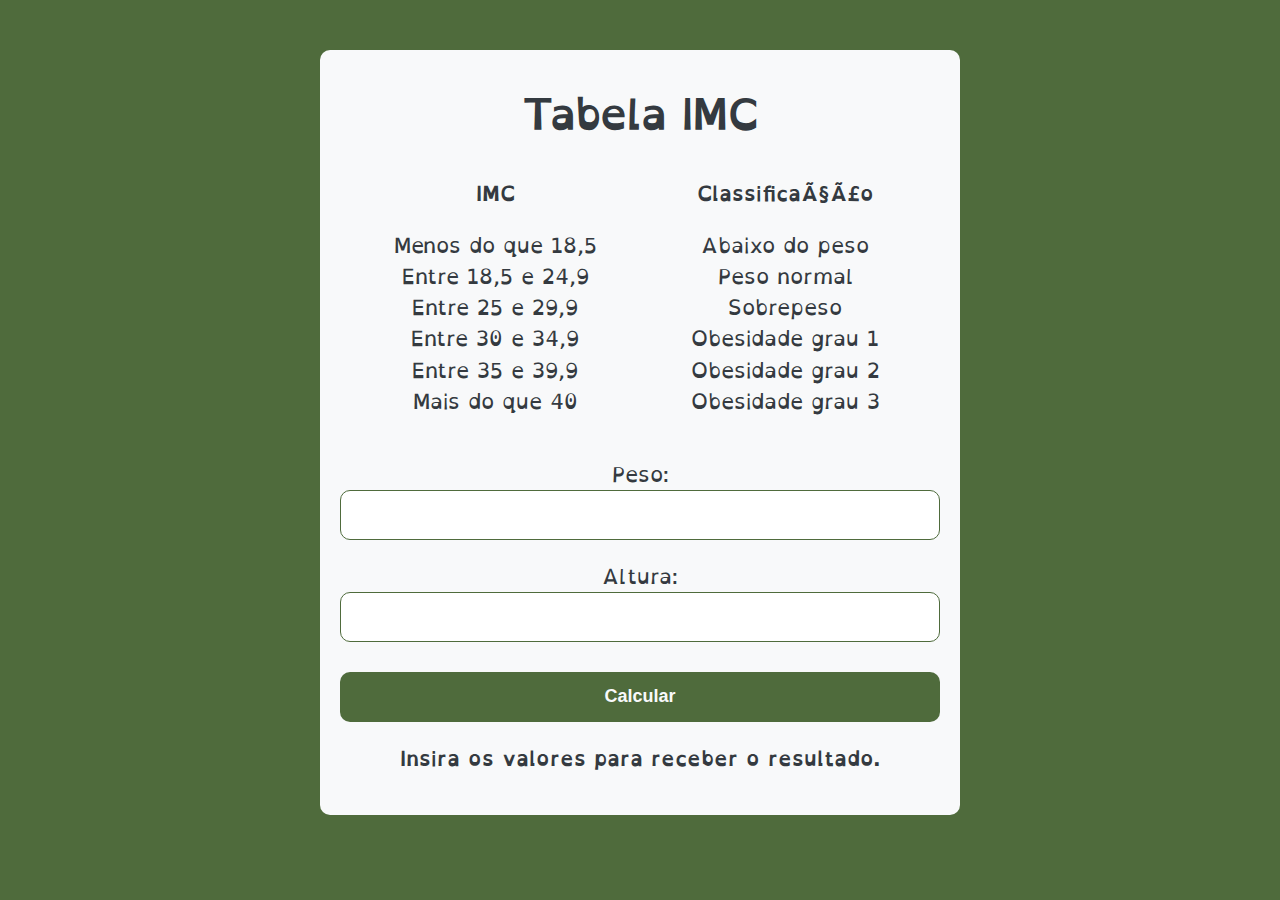
==== Aula10 - Exercicio IMC/index.html @ 0b99c347 "Parte 1 Exercicio IMC" ====
<!DOCTYPE html>
<html lang="en">
<head>
    <meta charset="Upt-BR">
    <meta name="viewport" content="width=device-width, initial-scale=1.0">
    <title>Tabela IMC</title>
    <link rel="stylesheet" href="./assets/css/style.css">
</head>
<body>
    <section class = "container">
       <h1>Tabela IMC</h1>
       <div class="imc" >
        <p id="bold" > IMC </p>
        <p> Menos do que 18,5
        <br> Entre 18,5 e 24,9
        <br> Entre 25 e 29,9
        <br> Entre 30 e 34,9
        <br> Entre 35 e 39,9
        <br> Mais do que 40</p>
        </p>
       </div>
       <div class="classification" >
        <p id="bold"> Classificação</p>
        <p> Abaixo do peso
        <br> Peso normal
        <br> Sobrepeso
        <br> Obesidade grau 1
        <br> Obesidade grau 2
        <br> Obesidade grau 3
        </p>
       </div>
        <form class = "form" action ="" method="get">
            <p> Peso: <input type = "text" class = "peso"></p>
            <p> Altura: <input type = "text" class = "altura"></p>
            <button> Calcular </button>
        <div class="result" >
            <p id="bold"> Insira os valores para receber o resultado.</p>
        </div>
    </section>


    <script src = "./assets/js/main.js"></script>
</body>
</html>
---- Aula10 - Exercicio IMC/assets/css/style.css ----
:root{
    --primary: #4f6b3c;
    --secondary: #6b3c3c;
    --success: #28a745;
    --info: #17a2b8;
    --warning: #ffc107;
    --danger: #dc3545;
    --light: #f8f9fa;
    --dark: #343a40;
}

@font-face {
    font-family: 'OpenDyslexic-Regular';
    src: url('../fonts/OpenDyslexic-Regular.otf') format('truetype');
    /* Adicione mais formatos e caminhos se necessário */
    font-weight: normal;
    font-style: normal;
}
@font-face {
font-family: 'OpenDyslexic-Italic';
src: url('../fonts/OpenDyslexic-Italic.otf') format('truetype');
/* Adicione mais formatos e caminhos se necessário */
font-weight: normal;
font-style: italic;}

@font-face {
    font-family: 'OpenDyslexic-Bold';
    src: url('../fonts/OpenDyslexic-Bold.otf') format('truetype');
    /* Adicione mais formatos e caminhos se necessário */
    font-weight: normal;
    font-style: bold;}

@font-face {
        font-family: 'OpenDyslexic-BoldItalic';
        src: url('../fonts/OpenDyslexic-BoldItalic.otf') format('truetype');
        /* Adicione mais formatos e caminhos se necessário */
        font-weight: normal;
        font-style: bold italic;}

*{
    box-sizing: border-box;
    outline: 0;
}

body{
    margin: 0;
    padding: 0;
    background: var(--primary);
    font-family: 'OpenDyslexic-Regular',  sans-serif;
    font-size: 1.3em;
    line-height: 1.5em;
    color: var(--dark);
}

.container{
    max-width: 640px;
    margin: 50px auto;
    padding: 20px;
    background: var(--light);
    border-radius: 10px;
}

section {
    text-align: center;

}

form input, form label, form button {
    display: block;
    width: 100%;
    margin-bottom: 10px;
  }
  
  form input {
    font-size: 24px;
    height: 50px;
    padding: 0 20px;
    border-radius: 10px;
    border: var(--primary) solid 1px;
  }
  
  form input:focus {
    outline: 1px solid var(--primary);
  }
  
  form button {
    border: none;
    border-radius: 10px;
    background: var(--primary);
    color: var(--light);
    font-size: 18px;
    font-weight: 700;
    height: 50px;
    cursor: pointer;
    margin-top: 30px;
  }
  
  form button:hover {
    background: var(--secondary);
  }

  .imc{
    display: inline-block;
    width: 45%; /* Ajuste conforme necessário, deixando espaço para margens */
    margin-right: 2%; /* Adiciona espaçamento entre as divs */
  }

  .classification{
    display: inline-block;
    width: 45%; /* Ajuste conforme necessário, deixando espaço para margens */
  }

  .result{
    text-align: center;
  }

  #bold{
    font-family: 'OpenDyslexic-Bold',  sans-serif;
  }
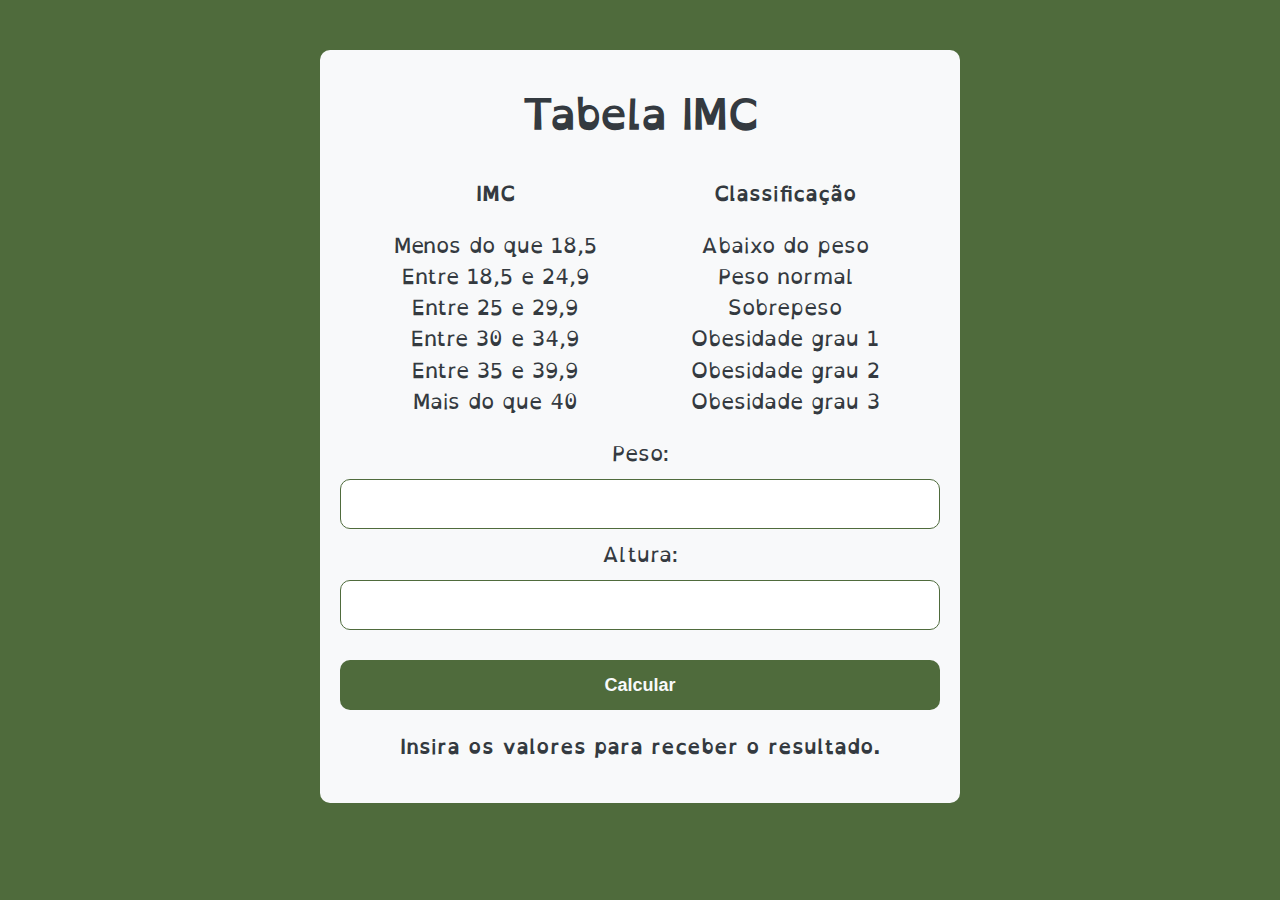
==== commit f529195c: "Conclusão do exercício de ImC" ====
--- a/Aula10 - Exercicio IMC/index.html
+++ b/Aula10 - Exercicio IMC/index.html
@@ -1,7 +1,7 @@
 <!DOCTYPE html>
-<html lang="en">
+<html lang="pt-BR">
 <head>
-    <meta charset="Upt-BR">
+    <meta charset="UTF-8">
     <meta name="viewport" content="width=device-width, initial-scale=1.0">
     <title>Tabela IMC</title>
     <link rel="stylesheet" href="./assets/css/style.css">
@@ -30,9 +30,11 @@
         </p>
        </div>
         <form class = "form" action ="" method="get">
-            <p> Peso: <input type = "text" class = "peso"></p>
-            <p> Altura: <input type = "text" class = "altura"></p>
-            <button> Calcular </button>
+            <label for="peso">Peso:</label>
+            <input type = "text" class = "peso" name="peso">
+            <label for="altura">Altura:</label>
+            <input type = "text" class = "altura" name="altura">
+            <button type="submit"> Calcular </button>
         <div class="result" >
             <p id="bold"> Insira os valores para receber o resultado.</p>
         </div>
--- a/Aula10 - Exercicio IMC/assets/css/style.css
+++ b/Aula10 - Exercicio IMC/assets/css/style.css
@@ -1,119 +1,109 @@
 :root{
-    --primary: #4f6b3c;
-    --secondary: #6b3c3c;
-    --success: #28a745;
-    --info: #17a2b8;
-    --warning: #ffc107;
-    --danger: #dc3545;
-    --light: #f8f9fa;
-    --dark: #343a40;
-}
+  --primary: #4f6b3c;
+  --secondary: #6b3c3c;
+  --success: #48af29;
+  --warning: #adaf29;
+  --danger: #af3929;
+  --light: #f8f9fa;
+  --dark: #343a40;}
 
 @font-face {
-    font-family: 'OpenDyslexic-Regular';
-    src: url('../fonts/OpenDyslexic-Regular.otf') format('truetype');
-    /* Adicione mais formatos e caminhos se necessário */
-    font-weight: normal;
-    font-style: normal;
-}
-@font-face {
-font-family: 'OpenDyslexic-Italic';
-src: url('../fonts/OpenDyslexic-Italic.otf') format('truetype');
-/* Adicione mais formatos e caminhos se necessário */
-font-weight: normal;
-font-style: italic;}
+  font-family: 'OpenDyslexic-Regular';
+  src: url('../fonts/OpenDyslexic-Regular.otf') format('truetype');
+  font-weight: normal;
+  font-style: normal;}
 
 @font-face {
-    font-family: 'OpenDyslexic-Bold';
-    src: url('../fonts/OpenDyslexic-Bold.otf') format('truetype');
-    /* Adicione mais formatos e caminhos se necessário */
-    font-weight: normal;
-    font-style: bold;}
+  font-family: 'OpenDyslexic-Italic';
+  src: url('../fonts/OpenDyslexic-Italic.otf') format('truetype');
+  font-weight: normal;
+  font-style: italic;}
 
 @font-face {
-        font-family: 'OpenDyslexic-BoldItalic';
-        src: url('../fonts/OpenDyslexic-BoldItalic.otf') format('truetype');
-        /* Adicione mais formatos e caminhos se necessário */
-        font-weight: normal;
-        font-style: bold italic;}
+  font-family: 'OpenDyslexic-Bold';
+  src: url('../fonts/OpenDyslexic-Bold.otf') format('truetype');
+  font-weight: normal;
+  font-style: bold;}
+
+@font-face {
+  font-family: 'OpenDyslexic-BoldItalic';
+  src: url('../fonts/OpenDyslexic-BoldItalic.otf') format('truetype');
+  font-weight: normal;
+  font-style: bold italic;}
 
 *{
-    box-sizing: border-box;
-    outline: 0;
-}
+  box-sizing: border-box;
+  outline: 0;}
 
 body{
-    margin: 0;
-    padding: 0;
-    background: var(--primary);
-    font-family: 'OpenDyslexic-Regular',  sans-serif;
-    font-size: 1.3em;
-    line-height: 1.5em;
-    color: var(--dark);
-}
+  margin: 0;
+  padding: 0;
+  background: var(--primary);
+  font-family: 'OpenDyslexic-Regular',  sans-serif;
+  font-size: 1.3em;
+  line-height: 1.5em;
+  color: var(--dark);}
 
 .container{
-    max-width: 640px;
-    margin: 50px auto;
-    padding: 20px;
-    background: var(--light);
-    border-radius: 10px;
-}
+  max-width: 640px;
+  margin: 50px auto;
+  padding: 20px;
+  background: var(--light);
+  border-radius: 10px;}
 
 section {
-    text-align: center;
-
-}
+  text-align: center;}
 
 form input, form label, form button {
-    display: block;
-    width: 100%;
-    margin-bottom: 10px;
-  }
+  display: block;
+  width: 100%;
+  margin-bottom: 10px;}
   
-  form input {
-    font-size: 24px;
-    height: 50px;
-    padding: 0 20px;
-    border-radius: 10px;
-    border: var(--primary) solid 1px;
-  }
+form input {
+  font-size: 24px;
+  height: 50px;
+  padding: 0 20px;
+  border-radius: 10px;
+  border: var(--primary) solid 1px;}
   
-  form input:focus {
-    outline: 1px solid var(--primary);
-  }
+form input:focus {
+  outline: 1px solid var(--primary);}
+
+form button {
+  border: none;
+  border-radius: 10px;
+  background: var(--primary);
+  color: var(--light);
+  font-size: 18px;
+  font-weight: 700;
+  height: 50px;
+  cursor: pointer;
+  margin-top: 30px;}
   
-  form button {
-    border: none;
-    border-radius: 10px;
-    background: var(--primary);
-    color: var(--light);
-    font-size: 18px;
-    font-weight: 700;
-    height: 50px;
-    cursor: pointer;
-    margin-top: 30px;
-  }
-  
-  form button:hover {
-    background: var(--secondary);
-  }
+form button:hover {
+  background: var(--secondary);}
 
-  .imc{
-    display: inline-block;
-    width: 45%; /* Ajuste conforme necessário, deixando espaço para margens */
-    margin-right: 2%; /* Adiciona espaçamento entre as divs */
-  }
+.imc{
+  display: inline-block;
+  width: 45%; 
+  margin-right: 2%; }
 
-  .classification{
-    display: inline-block;
-    width: 45%; /* Ajuste conforme necessário, deixando espaço para margens */
-  }
+.classification{
+  display: inline-block;
+  width: 45%;}
 
-  .result{
-    text-align: center;
-  }
+#bold{
+  font-family: 'OpenDyslexic-Bold',  sans-serif;}
 
-  #bold{
-    font-family: 'OpenDyslexic-Bold',  sans-serif;
-  }+.good-result, .bad-result, .warning-result{
+  border-radius: 10px;
+  color: var(--light);}
+
+.good-result{
+  background-color: var(--success);}
+
+.bad-result{
+  background-color: var(--danger);}
+
+.warning-result{
+  background-color: var(--warning);}